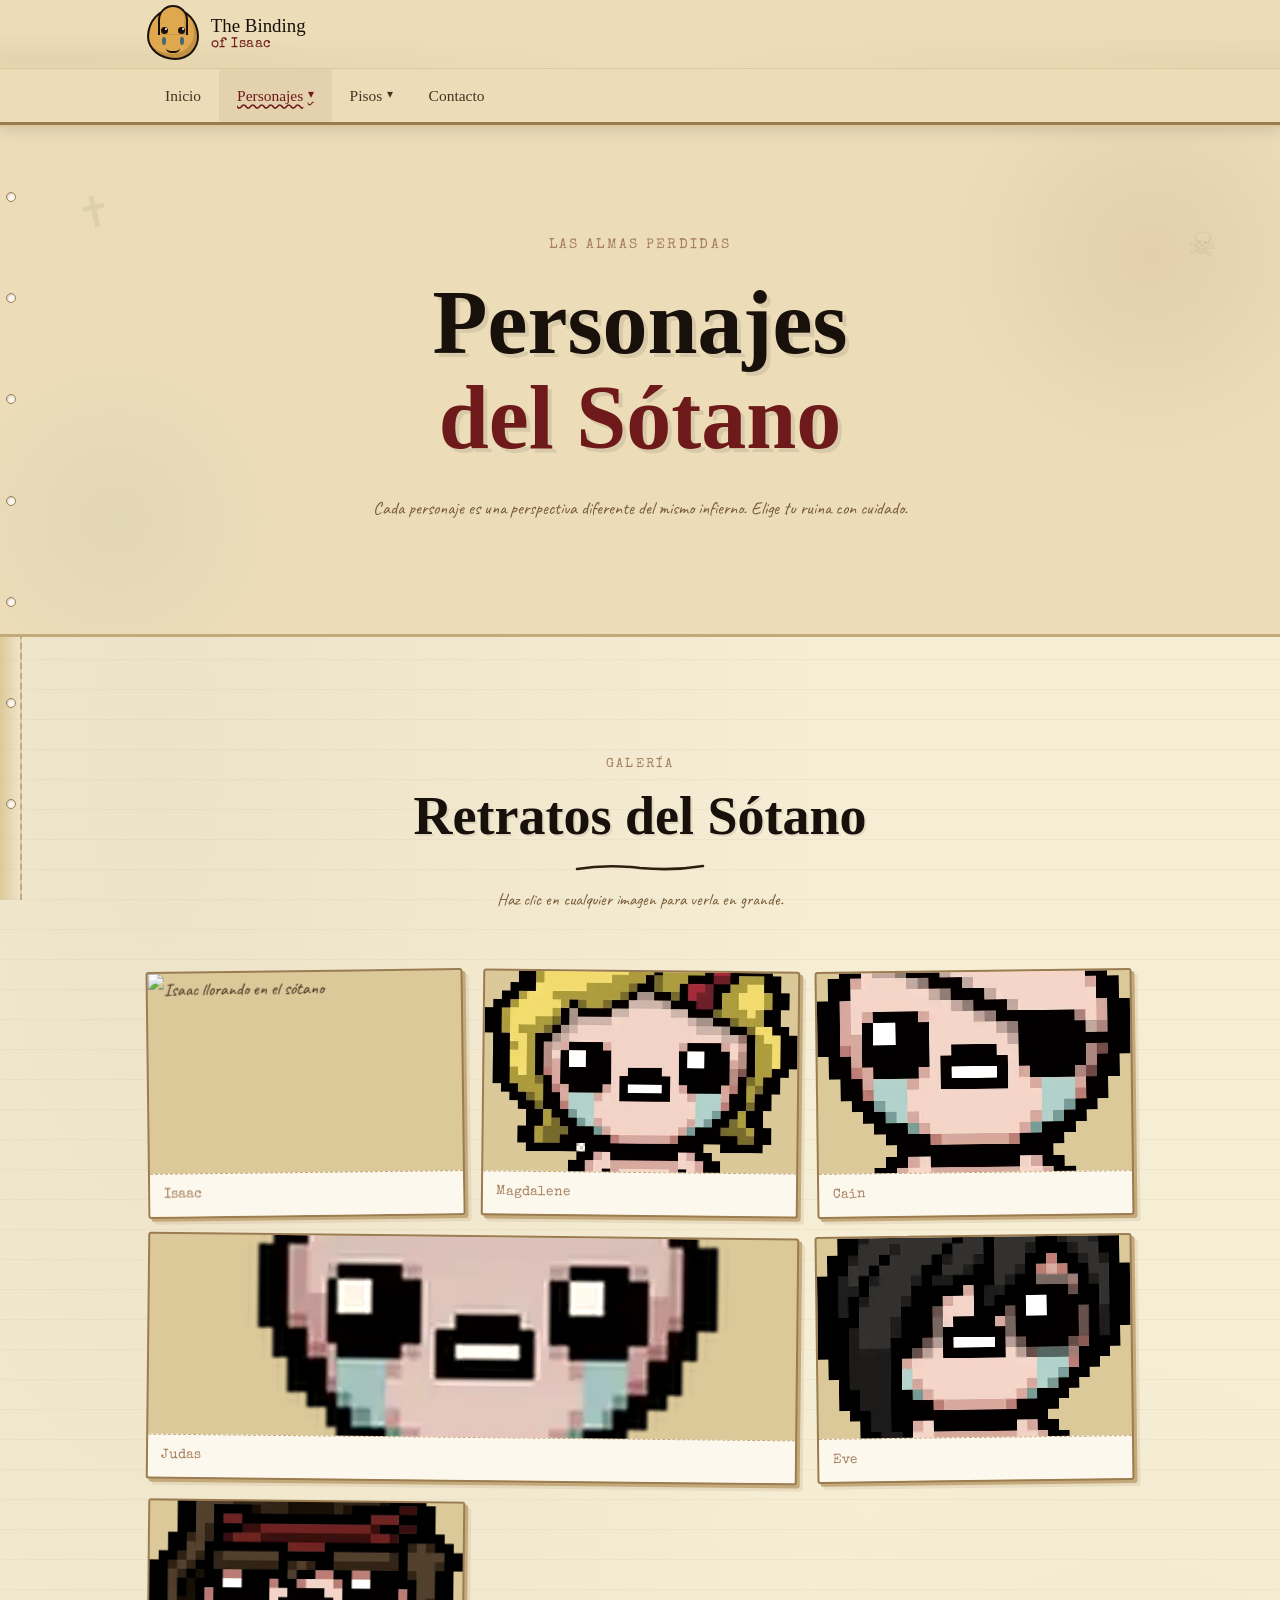
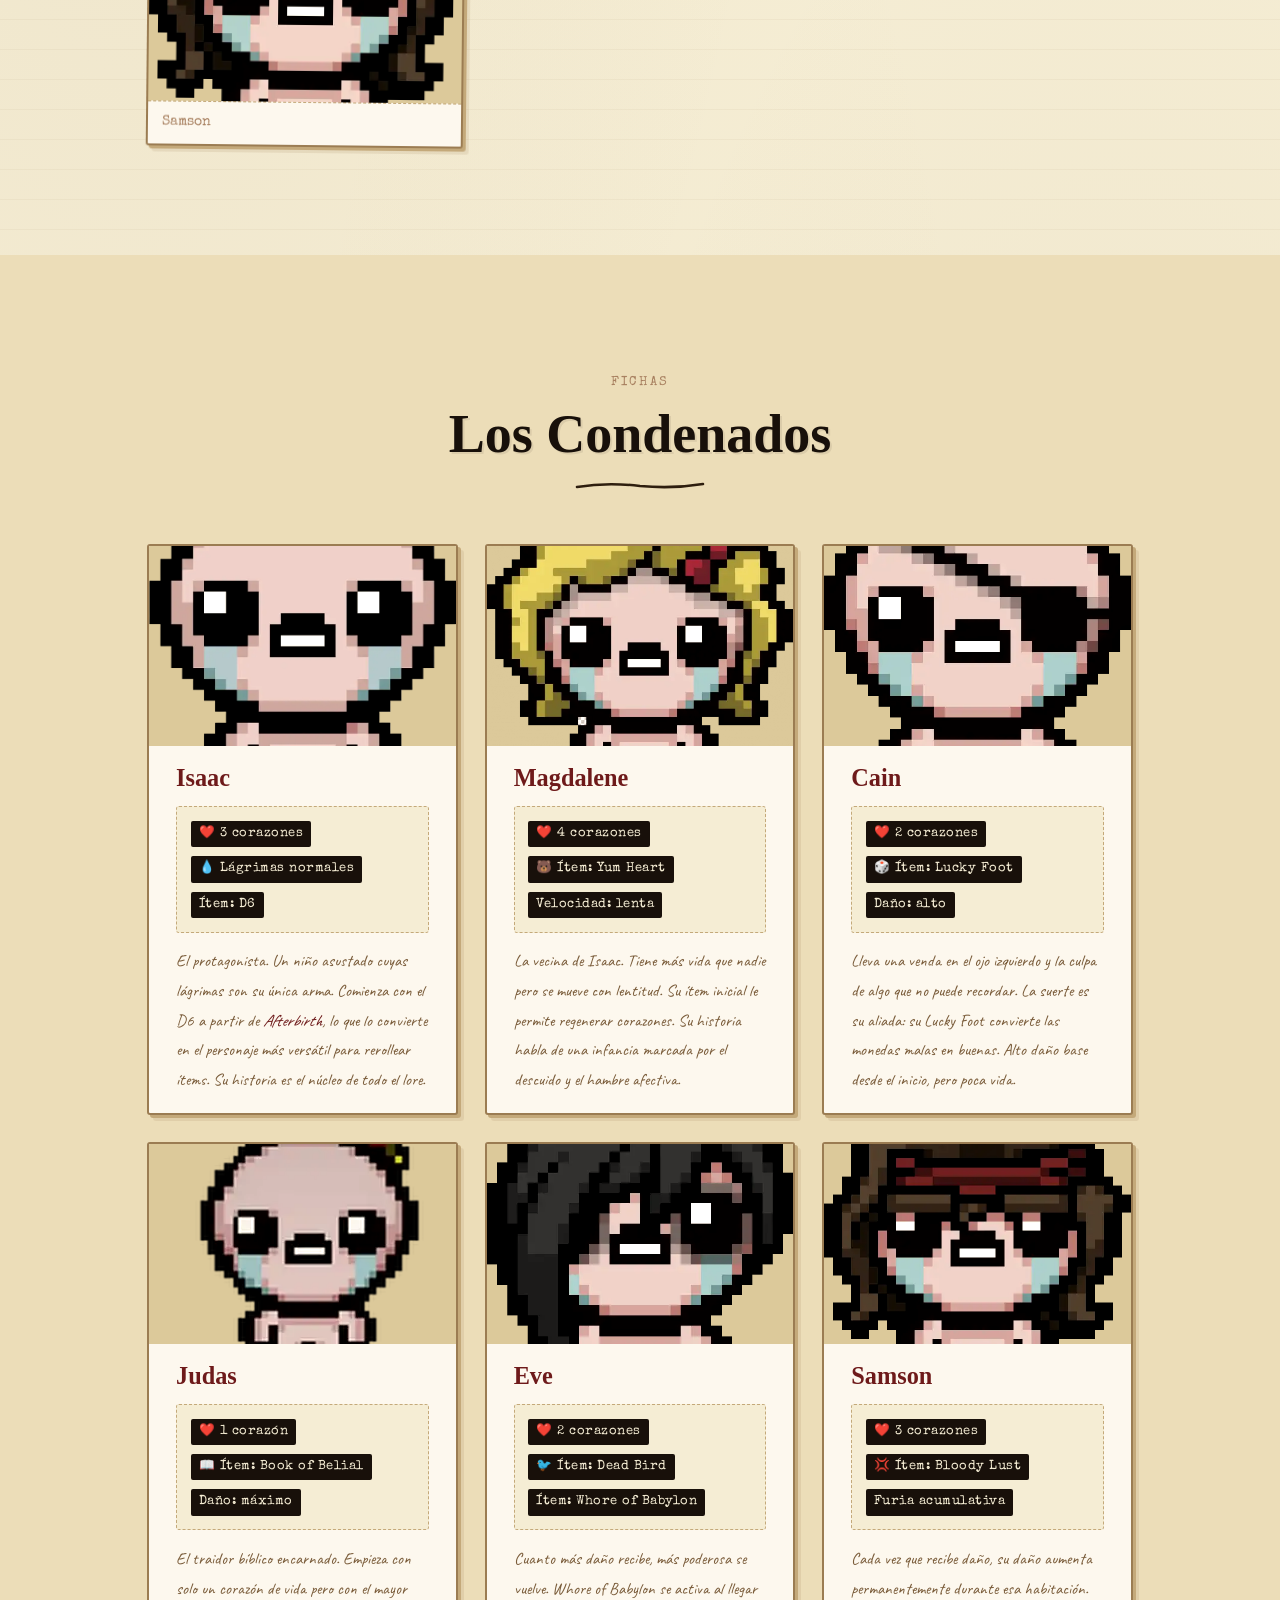
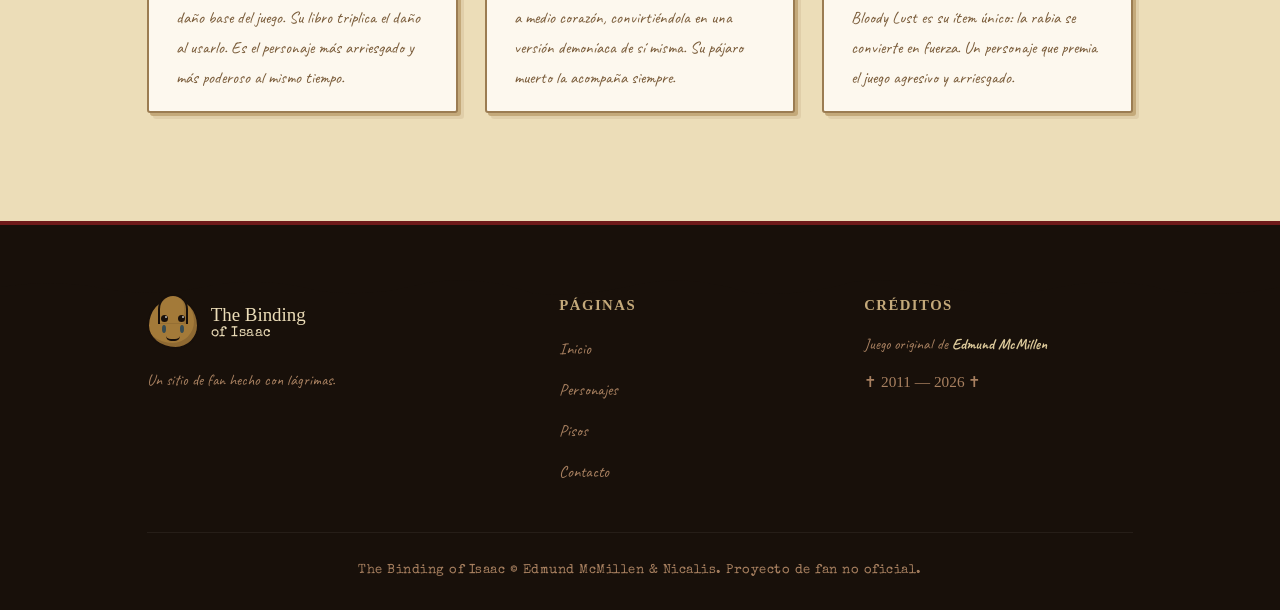
==== PJS.html @ 19b1cff0 "Refactor code structure for improved readability and maintainability" ====
<!DOCTYPE html>
<html lang="es">
<head>
  <meta charset="UTF-8" />
  <meta name="viewport" content="width=device-width, initial-scale=1.0" />
  <meta name="description" content="Personajes de The Binding of Isaac — Isaac, Magdalene, Cain, Judas, Eve y más." />
  <title>Personajes — The Binding of Isaac</title>
  <link rel="preconnect" href="https://fonts.googleapis.com" />
  <link rel="preconnect" href="https://fonts.gstatic.com" crossorigin />
  <link href="https://fonts.googleapis.com/css2?family=Permanent+Marker&family=Caveat:wght@400;600;700&family=Special+Elite&display=swap" rel="stylesheet" />
  <link rel="stylesheet" href="style.css" />
</head>
<body>

<!-- Lightbox overlays — deben ir antes del header para que :target funcione -->
<div id="lb-isaac" class="lb-overlay">
  <a href="#galeria" class="lb-close" aria-label="Cerrar">✕</a>
  <figure class="lb-figure">
    <img src="imgns/isaacc.webp" alt="Isaac — el protagonista" />
    <figcaption>Isaac — El niño lloroso. Su única arma son sus lágrimas.</figcaption>
  </figure>
</div>
<div id="lb-magdalene" class="lb-overlay">
  <a href="#galeria" class="lb-close" aria-label="Cerrar">✕</a>
  <figure class="lb-figure">
    <img src="imgns/magdalene.webp" alt="Magdalene — la vecina hambrienta" />
    <figcaption>Magdalene — Siempre hambrienta, siempre soñando.</figcaption>
  </figure>
</div>
<div id="lb-cain" class="lb-overlay">
  <a href="#galeria" class="lb-close" aria-label="Cerrar">✕</a>
  <figure class="lb-figure">
    <img src="imgns/cain.webp" alt="Cain — el traidor con suerte" />
    <figcaption>Cain — Lleva una venda en un ojo y un dado en la mano.</figcaption>
  </figure>
</div>
<div id="lb-judas" class="lb-overlay">
  <a href="#galeria" class="lb-close" aria-label="Cerrar">✕</a>
  <figure class="lb-figure">
    <img src="imgns/judas.webp" alt="Judas — el que abraza la oscuridad" />
    <figcaption>Judas — Débil al inicio, devastador al final.</figcaption>
  </figure>
</div>
<div id="lb-eve" class="lb-overlay">
  <a href="#galeria" class="lb-close" aria-label="Cerrar">✕</a>
  <figure class="lb-figure">
    <img src="imgns/eve.webp" alt="Eve — la chica del pájaro muerto" />
    <figcaption>Eve — Cuanto menos tiene, más peligrosa se vuelve.</figcaption>
  </figure>
</div>
<div id="lb-samson" class="lb-overlay">
  <a href="#galeria" class="lb-close" aria-label="Cerrar">✕</a>
  <figure class="lb-figure">
    <img src="imgns/samson.webp" alt="Samson — la furia en persona" />
    <figcaption>Samson — Cada golpe recibido lo vuelve más furioso.</figcaption>
  </figure>
</div>

<!-- ENCUADERNACIÓN -->
<div class="page-spine" aria-hidden="true"></div>
<div class="spine-holes" aria-hidden="true">
  <span></span><span></span><span></span>
  <span></span><span></span><span></span>
  <span></span><span></span>
</div>

<!-- HEADER (idéntico al de index.html — cámbialo en todas las páginas igual) -->
<header class="site-header" role="banner">
  <input type="checkbox" id="nav-check" class="nav-check" aria-hidden="true" />
  <div class="header-bar">
    <a href="index.html" class="site-logo" aria-label="The Binding of Isaac — Inicio">
      <div class="isaac-face" aria-hidden="true">
        <div class="if-head">
          <div class="if-eyes"><span class="if-eye left"></span><span class="if-eye right"></span></div>
          <div class="if-tears"><span class="if-tear"></span><span class="if-tear"></span></div>
          <span class="if-mouth"></span>
        </div>
      </div>
      <div class="logo-text">
        <span class="logo-main">The Binding</span>
        <span class="logo-sub">of Isaac</span>
      </div>
    </a>
    <label for="nav-check" class="hb-btn" aria-label="Abrir o cerrar menú">
      <span class="hb-bar"></span><span class="hb-bar"></span><span class="hb-bar"></span>
    </label>
  </div>
  <nav class="main-nav" aria-label="Navegación principal">
    <ul class="nav-list" role="list">
      <li class="nav-item"><a href="index.html" class="nav-link"><label for="nav-check">Inicio</label></a></li>
      <li class="nav-item has-drop">
        <a href="PJS.html" class="nav-link active" aria-current="page" aria-haspopup="true">
          Personajes <span class="drop-arrow" aria-hidden="true">▾</span>
        </a>
        <ul class="drop-menu" role="list">
          <li><a href="#isaac"     class="drop-link">Isaac</a></li>
          <li><a href="#magdalene" class="drop-link">Magdalene</a></li>
          <li><a href="#cain"      class="drop-link">Cain</a></li>
          <li><a href="#judas"     class="drop-link">Judas</a></li>
          <li><a href="#eve"       class="drop-link">Eve</a></li>
          <li><a href="#samson"    class="drop-link">Samson</a></li>
        </ul>
      </li>
      <li class="nav-item has-drop">
        <a href="pisos.html" class="nav-link" aria-haspopup="true">
          Pisos <span class="drop-arrow" aria-hidden="true">▾</span>
        </a>
        <ul class="drop-menu" role="list">
          <li><a href="pisos.html#basement" class="drop-link">The Basement</a></li>
          <li><a href="pisos.html#caves"    class="drop-link">The Caves</a></li>
          <li><a href="pisos.html#depths"   class="drop-link">The Depths</a></li>
          <li><a href="pisos.html#womb"     class="drop-link">The Womb</a></li>
          <li><a href="pisos.html#sheol"    class="drop-link">Sheol / Cathedral</a></li>
        </ul>
      </li>
      <li class="nav-item"><a href="contacto.html" class="nav-link"><label for="nav-check">Contacto</label></a></li>
    </ul>
  </nav>
</header>
<label for="nav-check" class="nav-overlay" aria-hidden="true"></label>


<main id="main-content">

  <!-- HERO de página -->
  <section class="hero" style="min-height:38vh;" aria-labelledby="pjs-hero-title">
    <div class="hero-doodles" aria-hidden="true">
      <span class="doodle d-cross" style="opacity:.06;">✝</span>
      <span class="doodle d-skull" style="opacity:.07;">☠</span>
    </div>
    <div class="hero-body">
      <p class="hero-eyebrow">Las Almas Perdidas</p>
      <h1 id="pjs-hero-title" class="hero-title" style="font-size:clamp(2.4rem,8vw,5rem);">
        Personajes<span>del Sótano</span>
      </h1>
      <p class="hero-desc" style="font-size:1rem;">
        Cada personaje es una perspectiva diferente del mismo infierno. Elige tu ruina con cuidado.
      </p>
    </div>
  </section>


  <!-- GALERÍA INTERACTIVA (:target lightbox) -->
  <section id="galeria" class="section" aria-labelledby="gal-title">
    <div class="container">

      <header class="sec-header">
        <span class="sec-tag">Galería</span>
        <h2 id="gal-title" class="sec-title">Retratos del Sótano</h2>
        <div class="sec-squiggle"></div>
        <p class="sec-desc">Haz clic en cualquier imagen para verla en grande.</p>
      </header>

      <div class="gallery-grid">
        <figure class="gal-item">
          <a href="#lb-isaac" aria-label="Ver retrato de Isaac"><img src="imgns/isaac" alt="Isaac llorando en el sótano" loading="lazy" /></a>
          <figcaption>Isaac</figcaption>
        </figure>
        <figure class="gal-item">
          <a href="#lb-magdalene" aria-label="Ver retrato de Magdalene"><img src="imgns/magdalene.webp" alt="Magdalene con su peluche" loading="lazy" /></a>
          <figcaption>Magdalene</figcaption>
        </figure>
        <figure class="gal-item">
          <a href="#lb-cain" aria-label="Ver retrato de Cain"><img src="imgns/cain.webp" alt="Cain en la oscuridad" loading="lazy" /></a>
          <figcaption>Cain</figcaption>
        </figure>
        <figure class="gal-item gal-item--wide">
          <a href="#lb-judas" aria-label="Ver retrato de Judas"><img src="imgns/judas.webp" alt="Judas con el grimorio oscuro" loading="lazy" /></a>
          <figcaption>Judas</figcaption>
        </figure>
        <figure class="gal-item">
          <a href="#lb-eve" aria-label="Ver retrato de Eve"><img src="imgns/eve.webp" alt="Eve con Whore of Babylon" loading="lazy" /></a>
          <figcaption>Eve</figcaption>
        </figure>
        <figure class="gal-item">
          <a href="#lb-samson" aria-label="Ver retrato de Samson"><img src="imgns/samson.webp" alt="Samson en modo furia" loading="lazy" /></a>
          <figcaption>Samson</figcaption>
        </figure>
      </div>

    </div>
  </section>


  <!-- FICHAS DE PERSONAJES -->
  <section class="section section-alt" aria-labelledby="chars-title">
    <div class="container">

      <header class="sec-header">
        <span class="sec-tag">Fichas</span>
        <h2 id="chars-title" class="sec-title">Los Condenados</h2>
        <div class="sec-squiggle"></div>
      </header>

      <div class="char-grid">

        <!-- Isaac -->
        <article id="isaac" class="char-card">
          <div class="char-img-wrap">
            <img src="imgns/isaac.webp" alt="Isaac" loading="lazy" />
          </div>
          <div class="char-body">
            <h3 class="char-name">Isaac</h3>
            <div class="char-stats" aria-label="Stats de Isaac">
              <span class="stat-pill">❤️ 3 corazones</span>
              <span class="stat-pill">💧 Lágrimas normales</span>
              <span class="stat-pill">Ítem: D6</span>
            </div>
            <p class="char-desc">
              El protagonista. Un niño asustado cuyas lágrimas son su única arma. Comienza con el D6 a partir de <em>Afterbirth</em>, lo que lo convierte en el personaje más versátil para rerollear ítems. Su historia es el núcleo de todo el lore.
            </p>
          </div>
        </article>

        <!-- Magdalene -->
        <article id="magdalene" class="char-card">
          <div class="char-img-wrap">
            <img src="imgns/magdalene.webp" alt="Magdalene" loading="lazy" />
          </div>
          <div class="char-body">
            <h3 class="char-name">Magdalene</h3>
            <div class="char-stats" aria-label="Stats de Magdalene">
              <span class="stat-pill">❤️ 4 corazones</span>
              <span class="stat-pill">🐻 Ítem: Yum Heart</span>
              <span class="stat-pill">Velocidad: lenta</span>
            </div>
            <p class="char-desc">
              La vecina de Isaac. Tiene más vida que nadie pero se mueve con lentitud. Su ítem inicial le permite regenerar corazones. Su historia habla de una infancia marcada por el descuido y el hambre afectiva.
            </p>
          </div>
        </article>

        <!-- Cain -->
        <article id="cain" class="char-card">
          <div class="char-img-wrap">
            <img src="imgns/cain.webp" alt="Cain" loading="lazy" />
          </div>
          <div class="char-body">
            <h3 class="char-name">Cain</h3>
            <div class="char-stats" aria-label="Stats de Cain">
              <span class="stat-pill">❤️ 2 corazones</span>
              <span class="stat-pill">🎲 Ítem: Lucky Foot</span>
              <span class="stat-pill">Daño: alto</span>
            </div>
            <p class="char-desc">
              Lleva una venda en el ojo izquierdo y la culpa de algo que no puede recordar. La suerte es su aliada: su Lucky Foot convierte las monedas malas en buenas. Alto daño base desde el inicio, pero poca vida.
            </p>
          </div>
        </article>

        <!-- Judas -->
        <article id="judas" class="char-card">
          <div class="char-img-wrap">
            <img src="imgns/judas.webp" alt="Judas" loading="lazy" />
          </div>
          <div class="char-body">
            <h3 class="char-name">Judas</h3>
            <div class="char-stats" aria-label="Stats de Judas">
              <span class="stat-pill">❤️ 1 corazón</span>
              <span class="stat-pill">📖 Ítem: Book of Belial</span>
              <span class="stat-pill">Daño: máximo</span>
            </div>
            <p class="char-desc">
              El traidor bíblico encarnado. Empieza con solo un corazón de vida pero con el mayor daño base del juego. Su libro triplica el daño al usarlo. Es el personaje más arriesgado y más poderoso al mismo tiempo.
            </p>
          </div>
        </article>

        <!-- Eve -->
        <article id="eve" class="char-card">
          <div class="char-img-wrap">
            <img src="imgns/eve.webp" alt="Eve" loading="lazy" />
          </div>
          <div class="char-body">
            <h3 class="char-name">Eve</h3>
            <div class="char-stats" aria-label="Stats de Eve">
              <span class="stat-pill">❤️ 2 corazones</span>
              <span class="stat-pill">🐦 Ítem: Dead Bird</span>
              <span class="stat-pill">Ítem: Whore of Babylon</span>
            </div>
            <p class="char-desc">
              Cuanto más daño recibe, más poderosa se vuelve. Whore of Babylon se activa al llegar a medio corazón, convirtiéndola en una versión demoníaca de sí misma. Su pájaro muerto la acompaña siempre.
            </p>
          </div>
        </article>

        <!-- Samson -->
        <article id="samson" class="char-card">
          <div class="char-img-wrap">
            <img src="imgns/samson.webp" alt="Samson" loading="lazy" />
          </div>
          <div class="char-body">
            <h3 class="char-name">Samson</h3>
            <div class="char-stats" aria-label="Stats de Samson">
              <span class="stat-pill">❤️ 3 corazones</span>
              <span class="stat-pill">💢 Ítem: Bloody Lust</span>
              <span class="stat-pill">Furia acumulativa</span>
            </div>
            <p class="char-desc">
              Cada vez que recibe daño, su daño aumenta permanentemente durante esa habitación. Bloody Lust es su ítem único: la rabia se convierte en fuerza. Un personaje que premia el juego agresivo y arriesgado.
            </p>
          </div>
        </article>

      </div><!-- /char-grid -->
    </div>
  </section>

</main>


<!-- FOOTER (idéntico al de index.html) -->
<footer class="site-footer" role="contentinfo">
  <div class="footer-rip" aria-hidden="true"></div>
  <div class="container">
    <div class="footer-grid">
      <div class="footer-brand">
        <a href="index.html" class="site-logo" aria-label="Inicio">
          <div class="isaac-face" aria-hidden="true" style="opacity:.7;">
            <div class="if-head">
              <div class="if-eyes"><span class="if-eye"></span><span class="if-eye"></span></div>
              <div class="if-tears"><span class="if-tear"></span><span class="if-tear"></span></div>
              <span class="if-mouth"></span>
            </div>
          </div>
          <div class="logo-text">
            <span class="logo-main" style="color:var(--p2);">The Binding</span>
            <span class="logo-sub">of Isaac</span>
          </div>
        </a>
        <p class="footer-tagline">Un sitio de fan hecho con lágrimas.</p>
      </div>
      <nav class="footer-nav" aria-label="Navegación del pie de página">
        <h3>Páginas</h3>
        <ul role="list">
          <li><a href="index.html">Inicio</a></li>
          <li><a href="PJS.html">Personajes</a></li>
          <li><a href="pisos.html">Pisos</a></li>
          <li><a href="contacto.html">Contacto</a></li>
        </ul>
      </nav>
      <div class="footer-info">
        <h3>Créditos</h3>
        <p>Juego original de <strong>Edmund McMillen</strong></p>
        <p class="footer-year">✝ 2011 — 2026 ✝</p>
      </div>
    </div>
    <p class="footer-legal">The Binding of Isaac © Edmund McMillen &amp; Nicalis. Proyecto de fan no oficial.</p>
  </div>
</footer>

</body>
</html>
---- style.css ----
/* ================================================================
   THE BINDING OF ISAAC — STYLESHEET GLOBAL
   Concepto: "Diario escolar deteriorado de un niño solo"
   Técnica: CSS puro, sin JavaScript
   ================================================================

   ÍNDICE
   ──────────────────────────────────────────────────────────────
    1.  Variables y Reset
    2.  Tipografía base
    3.  Utilidades globales
    4.  Textura y fondo de papel
    5.  Header y logo de Isaac (CSS)
    6.  Menú hamburguesa (CSS puro — checkbox)
    7.  Menú dropdown (CSS puro — :hover / :focus-within)
    8.  Hero / Portada
    9.  Secciones y encabezados de sección
   10.  Lore y bloques de texto
   11.  Tarjetas (data-card, postit, nota)
   12.  Galería + Lightbox (:target)
   13.  Pisos / Cards de nivel
   14.  Personajes (PJS)
   15.  Formulario de contacto
   16.  Estrellas de puntuación (CSS puro)
   17.  Mensaje de éxito (:target)
   18.  Footer
   19.  Animaciones globales
   20.  Responsive — breakpoints
   21.  Accesibilidad
   ================================================================ */


/* ----------------------------------------------------------------
   1. VARIABLES Y RESET
   ---------------------------------------------------------------- */
:root {
  /* ── Paleta ── */
  --p0: #fdf8ee;   /* crema muy claro */
  --p1: #f5edd4;   /* papel base */
  --p2: #ecddb8;   /* papel medio */
  --p3: #dcc99a;   /* papel oscuro */
  --p4: #c4a97a;   /* borde / sombra */
  --p5: #9b7c52;   /* borde fuerte */
  --p6: #6b5030;   /* tinta oscura borde */

  --ink0: #18100a;  /* tinta máxima */
  --ink1: #2e1e0e;  /* tinta base */
  --ink2: #4a3220;  /* tinta media */
  --ink3: #7a5c3a;  /* tinta clara */
  --ink4: #a88060;  /* tinta desvanecida */

  --blood:  #6e1a1a;
  --bloodL: #992828;
  --gold:   #a07010;
  --goldL:  #c89020;
  --tear:   #2a5c78;
  --tearL:  #4a80a0;
  --postit: #f5e46a;

  /* ── Tipografía ── */
  --f-display: 'Permanent Marker', cursive;
  --f-body:    'Caveat', cursive;
  --f-mono:    'Special Elite', cursive;

  /* ── Espaciado ── */
  --s1: .25rem;  --s2: .5rem;   --s3: .75rem;  --s4: 1rem;
  --s5: 1.5rem;  --s6: 2rem;    --s7: 3rem;    --s8: 4rem;  --s9: 6rem;

  /* ── Layout ── */
  --max: 1040px;
  --hh:  68px;   /* altura del header */

  /* ── Misc ── */
  --rad: 3px;
  --tr:  .28s ease;
  --tr-slow: .45s ease;
  --shadow: 3px 3px 0 var(--p4), 6px 6px 0 rgba(155,124,82,.14);
  --shadow-lift: 4px 8px 0 var(--p4), 8px 12px 0 rgba(155,124,82,.10);
}

*, *::before, *::after { box-sizing: border-box; margin: 0; padding: 0; }

html {
  font-size: 18px;
  scroll-behavior: smooth;
  scroll-padding-top: calc(var(--hh) + 8px);
}

body {
  font-family: var(--f-body);
  background-color: var(--p1);
  color: var(--ink2);
  line-height: 1.78;
  overflow-x: hidden;
  min-height: 100vh;
}

ul, ol { list-style: none; }
img    { display: block; max-width: 100%; height: auto; }
a      { color: inherit; text-decoration: none; }
button, input, textarea, select { font: inherit; }


/* ----------------------------------------------------------------
   2. TIPOGRAFÍA BASE
   ---------------------------------------------------------------- */
h1, h2, h3, h4 {
  font-family: var(--f-display);
  color: var(--ink0);
  line-height: 1.18;
}

p { margin-bottom: var(--s4); }
p:last-child { margin-bottom: 0; }

strong { color: var(--ink1); font-weight: 700; }
em     { color: var(--blood); font-style: italic; }


/* ----------------------------------------------------------------
   3. UTILIDADES GLOBALES
   ---------------------------------------------------------------- */
.container {
  max-width: var(--max);
  margin-inline: auto;
  padding-inline: var(--s5);
}

/* Accesibilidad: solo visible para lectores de pantalla */
.sr-only {
  position: absolute; width: 1px; height: 1px;
  padding: 0; margin: -1px; overflow: hidden;
  clip: rect(0,0,0,0); white-space: nowrap; border: 0;
}

/* ── Botones ── */
.btn {
  display: inline-flex; align-items: center; justify-content: center;
  gap: var(--s2);
  padding: .55em 1.35em;
  font-family: var(--f-display);
  font-size: .92rem;
  border-radius: var(--rad);
  cursor: pointer;
  border: 2.5px solid transparent;
  transition: transform var(--tr), box-shadow var(--tr), background var(--tr), border-color var(--tr);
  white-space: nowrap;
}

.btn-primary {
  background: var(--ink0);
  color: var(--p0);
  border-color: var(--ink0);
  box-shadow: 3px 3px 0 var(--blood);
}
.btn-primary:hover  { background: var(--blood); border-color: var(--blood); transform: translate(-1px,-1px); box-shadow: 4px 4px 0 var(--ink0); }
.btn-primary:active { transform: translate(1px,1px); box-shadow: 1px 1px 0 var(--ink0); }

.btn-secondary {
  background: transparent;
  color: var(--ink2);
  border-color: var(--p4);
  box-shadow: 3px 3px 0 var(--p3);
}
.btn-secondary:hover  { background: var(--p2); border-color: var(--p6); transform: translate(-1px,-1px); box-shadow: 4px 4px 0 var(--p4); }
.btn-secondary:active { transform: translate(1px,1px); box-shadow: 1px 1px 0 var(--p4); }

/* ── Enlace inline ── */
.link-ink {
  color: var(--blood);
  font-weight: 700;
  text-decoration: underline;
  text-decoration-style: wavy;
  text-underline-offset: 3px;
  transition: color var(--tr);
}
.link-ink:hover { color: var(--bloodL); }

/* ── Encabezado de sección ── */
.sec-header {
  text-align: center;
  margin-bottom: var(--s7);
}
.sec-tag {
  display: inline-block;
  font-family: var(--f-mono);
  font-size: .72rem;
  letter-spacing: .18em;
  text-transform: uppercase;
  color: var(--ink4);
  margin-bottom: var(--s2);
}
.sec-title {
  font-size: clamp(1.9rem, 5vw, 3rem);
  text-shadow: 2px 2px 0 rgba(24,16,10,.08);
  margin-bottom: var(--s3);
}

/* Subrayado "dibujado a mano" (SVG inline) */
.sec-squiggle {
  width: 130px; height: 10px;
  margin-inline: auto;
  background: url("data:image/svg+xml,%3Csvg xmlns='http://www.w3.org/2000/svg' viewBox='0 0 130 10'%3E%3Cpath d='M2 7Q32 2 65 6Q98 9 128 4' stroke='%232e1e0e' stroke-width='2.5' fill='none' stroke-linecap='round'/%3E%3C/svg%3E") no-repeat center/contain;
}
.sec-desc {
  font-size: .95rem;
  color: var(--ink3);
  max-width: 520px;
  margin-inline: auto;
  margin-top: var(--s3);
}


/* ----------------------------------------------------------------
   4. TEXTURA Y FONDO DE PAPEL
   ---------------------------------------------------------------- */
body {
  background-image:
    /* renglones del cuaderno */
    repeating-linear-gradient(
      180deg,
      transparent 0, transparent 29px,
      rgba(155,124,82,.065) 29px, rgba(155,124,82,.065) 30px
    ),
    /* manchas de envejecimiento */
    radial-gradient(ellipse at 12% 20%, rgba(155,124,82,.09) 0%, transparent 42%),
    radial-gradient(ellipse at 88% 75%, rgba(140,108,60,.07) 0%, transparent 38%),
    radial-gradient(ellipse at 50% 95%, rgba(180,148,88,.05) 0%, transparent 50%);
}

/* Mancha de encuadernación — franja izquierda en páginas internas */
.page-spine {
  position: fixed;
  left: 0; top: 0; bottom: 0;
  width: 22px;
  background: linear-gradient(90deg, var(--p3) 0%, transparent 100%);
  border-right: 2px dashed var(--p4);
  pointer-events: none;
  z-index: 0;
}
.spine-holes {
  position: fixed;
  left: 6px; top: 0; bottom: 0;
  display: flex;
  flex-direction: column;
  justify-content: space-evenly;
  pointer-events: none;
  z-index: 1;
}
.spine-holes span {
  display: block;
  width: 10px; height: 10px;
  border-radius: 50%;
  background: var(--p0);
  border: 1.5px solid var(--p5);
  box-shadow: inset 1px 1px 2px rgba(0,0,0,.18);
}


/* ----------------------------------------------------------------
   5. HEADER Y LOGO DE ISAAC (CSS)
   ---------------------------------------------------------------- */

/* Checkbox que controla el menú hamburguesa */
.nav-check { position: absolute; opacity: 0; pointer-events: none; width: 0; height: 0; }

.site-header {
  position: sticky; top: 0; z-index: 800;
  background: var(--p2);
  border-bottom: 3px solid var(--p5);
  box-shadow: 0 2px 0 var(--p3), 0 4px 14px rgba(24,16,10,.14);
  background-image:
    radial-gradient(ellipse at 4% 50%, rgba(155,124,82,.1) 0%, transparent 32%),
    radial-gradient(ellipse at 96% 50%, rgba(155,124,82,.08) 0%, transparent 32%);
}

.header-bar {
  max-width: var(--max);
  margin-inline: auto;
  padding: .6rem var(--s5);
  display: flex;
  align-items: center;
  justify-content: space-between;
  gap: var(--s4);
  height: var(--hh);
}

/* ── Logo ── */
.site-logo {
  display: flex; align-items: center; gap: .65rem;
  flex-shrink: 0; text-decoration: none;
}

/* Cabeza de Isaac en CSS puro */
.isaac-face {
  width: 52px; height: 52px; position: relative; flex-shrink: 0;
}
.if-head {
  width: 100%; height: 100%;
  background: #dfa84e;
  border-radius: 50% 50% 45% 55% / 55% 55% 45% 45%;
  border: 2.5px solid var(--ink0);
  position: relative;
  display: flex; flex-direction: column;
  align-items: center; justify-content: center;
  gap: 3px;
  box-shadow: inset -3px -4px 0 rgba(0,0,0,.14);
}
/* Calvicie */
.if-head::before {
  content: '';
  position: absolute; top: -5px; left: 9px; right: 9px; height: 30px;
  background: #dfa84e;
  border-radius: 55% 55% 0 0;
  border-top: 2.5px solid var(--ink0);
  border-left: 2.5px solid var(--ink0);
  border-right: 2.5px solid var(--ink0);
  box-shadow: inset -2px -1px 0 rgba(0,0,0,.09);
}
.if-eyes { display: flex; gap: 10px; margin-top: 11px; position: relative; z-index: 1; }
.if-eye {
  width: 7px; height: 7px;
  background: var(--ink0);
  border-radius: 50%;
  position: relative;
}
.if-eye::after {
  content: ''; position: absolute; top: 1px; right: 1px;
  width: 2px; height: 2px; background: #fff; border-radius: 50%;
}
.if-tears { display: flex; gap: 14px; position: relative; z-index: 1; }
.if-tear {
  width: 4px; height: 8px;
  background: var(--tear);
  border-radius: 50% 50% 55% 55%;
  opacity: .85;
}
.if-mouth {
  width: 14px; height: 5px;
  border-bottom: 2px solid var(--ink0);
  border-radius: 0 0 8px 8px;
  position: relative; z-index: 1;
}

.logo-text { display: flex; flex-direction: column; line-height: 1.15; }
.logo-main { font-family: var(--f-display); font-size: 1.05rem; color: var(--ink0); }
.logo-sub  { font-family: var(--f-mono);    font-size: .75rem;  color: var(--blood); letter-spacing: .04em; }


/* ----------------------------------------------------------------
   6. MENÚ HAMBURGUESA (CSS PURO)
   ---------------------------------------------------------------- */

/* Botón — solo visible en móvil */
.hb-btn {
  display: none;
  flex-direction: column; justify-content: center; gap: 5px;
  width: 44px; height: 44px; padding: 8px;
  cursor: pointer;
  border: 2px solid var(--p4); border-radius: var(--rad);
  background: var(--p1);
  flex-shrink: 0;
  transition: background var(--tr);
}
.hb-btn:hover { background: var(--p3); }

.hb-bar {
  display: block; width: 100%; height: 2.5px;
  background: var(--ink0); border-radius: 2px;
  transition: transform var(--tr), opacity var(--tr);
}

/* Animación → X */
.nav-check:checked ~ .header-bar .hb-btn .hb-bar:nth-child(1) { transform: translateY(7.5px) rotate(45deg); }
.nav-check:checked ~ .header-bar .hb-btn .hb-bar:nth-child(2) { opacity: 0; transform: scaleX(0); }
.nav-check:checked ~ .header-bar .hb-btn .hb-bar:nth-child(3) { transform: translateY(-7.5px) rotate(-45deg); }

/* ── Menú principal ── */
.main-nav {
  background: var(--p2);
  border-top: 1px solid var(--p3);
}
.nav-list {
  max-width: var(--max);
  margin-inline: auto;
  padding-inline: var(--s5);
  display: flex; align-items: center; gap: 0;
}
.nav-item { position: relative; }

.nav-link {
  display: flex; align-items: center; gap: .28em;
  padding: .7rem var(--s4);
  font-family: var(--f-display); font-size: .86rem;
  color: var(--ink2);
  white-space: nowrap;
  border-radius: var(--rad);
  transition: color var(--tr), background var(--tr);
}
.nav-link label { cursor: pointer; }
.nav-link:hover, .nav-link.active { color: var(--blood); background: rgba(110,26,26,.06); }
.nav-link.active {
  text-decoration: underline;
  text-decoration-style: wavy;
  text-underline-offset: 3px;
}

.drop-arrow { font-size: .65rem; transition: transform var(--tr); }

/* Overlay de cierre en móvil */
.nav-overlay {
  display: none;
  position: fixed; inset: 0;
  background: rgba(24,16,10,.44);
  z-index: 790; cursor: pointer;
}
.nav-check:checked ~ .nav-overlay { display: block; }


/* ----------------------------------------------------------------
   7. MENÚ DROPDOWN (CSS PURO — :hover + :focus-within)
   ---------------------------------------------------------------- */
.has-drop { position: relative; }

.drop-menu {
  position: absolute; top: calc(100% + 3px); left: 50%;
  transform: translateX(-50%) translateY(-6px);
  min-width: 190px;
  background: var(--p0);
  border: 2px solid var(--p5);
  border-radius: var(--rad);
  padding: var(--s2) 0;
  box-shadow: var(--shadow);
  opacity: 0; visibility: hidden; pointer-events: none;
  transition: opacity var(--tr), transform var(--tr), visibility var(--tr);
  z-index: 850;
}

/* Oreja triangular */
.drop-menu::before {
  content: ''; position: absolute;
  top: -8px; left: 50%; transform: translateX(-50%);
  border: 8px solid transparent;
  border-top: 0; border-bottom-color: var(--p5);
}
.drop-menu::after {
  content: ''; position: absolute;
  top: -5px; left: 50%; transform: translateX(-50%);
  border: 6px solid transparent;
  border-top: 0; border-bottom-color: var(--p0);
}

.has-drop:hover .drop-menu,
.has-drop:focus-within .drop-menu {
  opacity: 1; visibility: visible; pointer-events: all;
  transform: translateX(-50%) translateY(0);
}
.has-drop:hover .drop-arrow,
.has-drop:focus-within .drop-arrow { transform: rotate(180deg); }

.drop-link {
  display: block;
  padding: .48rem 1.2rem;
  font-family: var(--f-body); font-size: .93rem;
  color: var(--ink2);
  transition: background var(--tr), color var(--tr), padding-left var(--tr);
}
.drop-link:hover { background: rgba(110,26,26,.06); color: var(--blood); padding-left: 1.55rem; }

.drop-menu li + li { border-top: 1px solid var(--p3); }


/* ----------------------------------------------------------------
   8. HERO / PORTADA
   ---------------------------------------------------------------- */
.hero {
  position: relative;
  overflow: hidden;
  min-height: 62vh;
  display: flex; align-items: center; justify-content: center;
  padding: var(--s9) var(--s5);
  background-color: var(--p2);
  border-bottom: 3px solid var(--p4);
}

/* Manchas dramáticas de papel */
.hero::before {
  content: ''; position: absolute; top: -80px; right: -80px;
  width: 420px; height: 420px; border-radius: 50%;
  background: radial-gradient(circle, rgba(110,26,26,.07) 0%, transparent 70%);
  pointer-events: none;
}
.hero::after {
  content: ''; position: absolute; bottom: -60px; left: -60px;
  width: 350px; height: 350px; border-radius: 50%;
  background: radial-gradient(circle, rgba(42,92,120,.05) 0%, transparent 65%);
  pointer-events: none;
}

/* Costuras del diario */
.hero-spine {
  position: absolute; left: 32px; top: 0; bottom: 0;
  display: flex; flex-direction: column;
  justify-content: space-evenly; align-items: center;
  pointer-events: none;
}
.hero-spine span {
  display: block; width: 13px; height: 13px; border-radius: 50%;
  background: var(--p0); border: 2px solid var(--p5);
  box-shadow: inset 1px 1px 3px rgba(0,0,0,.2);
}

.hero-body {
  text-align: center; position: relative; z-index: 1;
  max-width: 740px;
  animation: fadeUp .7s ease both;
}
.hero-eyebrow {
  font-family: var(--f-mono); font-size: .8rem;
  letter-spacing: .16em; text-transform: uppercase;
  color: var(--ink4); margin-bottom: var(--s4);
}
.hero-title {
  font-size: clamp(3.2rem, 11vw, 7.5rem);
  line-height: 1.05; color: var(--ink0);
  text-shadow: 4px 4px 0 rgba(24,16,10,.09);
  margin-bottom: var(--s5);
}
.hero-title span { color: var(--blood); display: block; }
.hero-desc {
  font-size: 1.1rem; color: var(--ink3);
  max-width: 560px; margin-inline: auto;
  margin-bottom: var(--s6); line-height: 1.85;
}
.hero-ctas { display: flex; gap: var(--s4); justify-content: center; flex-wrap: wrap; }

/* Garabatos de fondo */
.hero-doodles {
  position: absolute; inset: 0;
  pointer-events: none; overflow: hidden;
}
.doodle {
  position: absolute; font-size: 1.8rem;
  opacity: .09; color: var(--ink0);
}
.d-cross { top:10%; left:6%;   transform:rotate(-12deg); font-size:2.4rem; }
.d-skull { top:18%; right:5%;  transform:rotate(9deg); }
.d-heart { bottom:16%; left:10%; transform:rotate(4deg); color:var(--blood); font-size:2.6rem; opacity:.08; }
.d-star  { bottom:12%; right:9%; transform:rotate(-7deg); font-size:1.5rem; }
.d-eye   { top:55%; left:3%;   transform:rotate(14deg); }


/* ----------------------------------------------------------------
   9. SECCIONES GENÉRICAS
   ---------------------------------------------------------------- */
.section { padding: var(--s9) 0; }
.section-alt { background-color: var(--p2); }


/* ----------------------------------------------------------------
   10. LORE Y BLOQUES DE TEXTO
   ---------------------------------------------------------------- */
.lore-grid {
  display: grid;
  grid-template-columns: 1fr 290px;
  gap: var(--s7); align-items: start;
}
.lore-text p { font-size: 1.08rem; color: var(--ink2); margin-bottom: var(--s4); }

/* Cita bíblica */
.bible-quote {
  position: relative;
  max-width: 620px; margin-inline: auto;
  padding: var(--s5) var(--s6);
  border-left: 4px solid var(--blood);
  background: rgba(110,26,26,.04);
  border-radius: 0 var(--rad) var(--rad) 0;
}
.bq-mark {
  font-family: var(--f-display); font-size: 5rem;
  color: var(--blood); opacity: .18; line-height: 0;
  position: absolute; top: 1.8rem; left: .4rem;
}
.bq-mark.close { top:auto; bottom:.6rem; right:.4rem; left:auto; }
.bible-quote p  { font-family: var(--f-mono); font-size:.98rem; font-style:italic; color:var(--ink2); }
.bible-quote cite { font-family:var(--f-mono); font-size:.78rem; color:var(--ink4); display:block; text-align:right; margin-top:var(--s3); }

/* Bloque de desarrollo / historia */
.dev-timeline {
  display: flex; flex-direction: column; gap: var(--s5);
  margin-top: var(--s6);
}
.dev-entry {
  display: grid; grid-template-columns: 100px 1fr;
  gap: var(--s4); align-items: start;
  padding-bottom: var(--s5);
  border-bottom: 1.5px dashed var(--p3);
}
.dev-entry:last-child { border-bottom: none; }
.dev-year {
  font-family: var(--f-display); font-size: 1.05rem;
  color: var(--blood); text-align: right;
  padding-top: 3px;
}
.dev-entry h4 { font-size: 1rem; color: var(--ink1); margin-bottom: var(--s2); }
.dev-entry p  { font-size: .95rem; color: var(--ink3); margin-bottom: 0; }


/* ----------------------------------------------------------------
   11. TARJETAS (data-card, postit, nota)
   ---------------------------------------------------------------- */
.aside-stack { display: flex; flex-direction: column; gap: var(--s5); }

/* Data card */
.data-card {
  background: var(--p0);
  border: 2px solid var(--p5);
  border-radius: var(--rad);
  padding: var(--s5);
  box-shadow: var(--shadow);
  position: relative; overflow: hidden;
}
/* esquina doblada */
.data-card::after {
  content: ''; position: absolute; bottom: 0; right: 0;
  width: 22px; height: 22px;
  background: linear-gradient(225deg, var(--p3) 50%, var(--p0) 50%);
  border-top: 1px solid var(--p4); border-left: 1px solid var(--p4);
}
.dc-title {
  font-family: var(--f-display); font-size: .96rem; color: var(--blood);
  margin-bottom: var(--s4); padding-bottom: var(--s3);
  border-bottom: 1.5px dashed var(--p4);
}
.dc-list {
  display: grid; grid-template-columns: auto 1fr;
  gap: var(--s2) var(--s3); font-size: .88rem;
}
.dc-list dt { font-family: var(--f-mono); font-size:.74rem; letter-spacing:.06em; text-transform:uppercase; color:var(--ink4); padding-top:2px; }
.dc-list dd { color: var(--ink2); font-weight: 600; }

/* Post-it */
.postit {
  background: var(--postit);
  border: 1px solid #d4c560;
  border-radius: var(--rad);
  padding: var(--s4) var(--s5) var(--s5);
  position: relative;
  box-shadow: 3px 3px 9px rgba(0,0,0,.13);
  transform: rotate(-2.2deg);
}
.postit::before {
  content: ''; position: absolute;
  top: -10px; left: 50%; transform: translateX(-50%);
  width: 42px; height: 12px;
  background: rgba(210,190,50,.48); border-radius: 2px;
}
.postit p    { font-family: var(--f-display); font-size: .93rem; color: #342e00; line-height: 1.5; margin-bottom: var(--s3); }
.postit-by   { font-family: var(--f-mono); font-size:.74rem; color:#6a5800; display:block; text-align:right; }

/* Nota suelta */
.note-card {
  background: var(--p0); border: 2px solid var(--ink2);
  border-radius: var(--rad); padding: var(--s4) var(--s5);
  box-shadow: var(--shadow);
  position: relative;
}
.note-card::before { content: '📎'; position:absolute; top:-11px; right:10px; font-size:1.2rem; transform:rotate(18deg); }
.note-card p    { font-family: var(--f-display); font-size: .95rem; color: var(--blood); line-height:1.5; margin-bottom:var(--s3); }
.note-card cite { font-family: var(--f-mono); font-size:.76rem; color:var(--ink4); display:block; text-align:right; }


/* ----------------------------------------------------------------
   12. GALERÍA + LIGHTBOX (:target)
   ---------------------------------------------------------------- */

/* ── Lightbox overlays (al principio del body en el HTML) ── */
.lb-overlay {
  position: fixed; inset: 0; z-index: 9900;
  background: rgba(18,10,4,.93);
  display: flex; align-items: center; justify-content: center;
  padding: var(--s5);
  opacity: 0; visibility: hidden; pointer-events: none;
  transition: opacity var(--tr-slow), visibility var(--tr-slow);
}
.lb-overlay:target {
  opacity: 1; visibility: visible; pointer-events: all;
}
.lb-close {
  position: absolute; top: var(--s5); right: var(--s5);
  font-family: var(--f-display); font-size: 1.4rem;
  color: var(--p3); width: 44px; height: 44px;
  display: flex; align-items: center; justify-content: center;
  border: 2px solid var(--p4); border-radius: 50%;
  text-decoration: none;
  transition: background var(--tr), border-color var(--tr), color var(--tr);
}
.lb-close:hover { background: var(--blood); border-color: var(--blood); color: #fff; }

.lb-figure { max-width: 860px; width: 100%; text-align: center; }
.lb-figure img {
  width: 100%; max-height: 74vh; object-fit: contain;
  border: 3px solid var(--p4); border-radius: var(--rad);
  box-shadow: 0 0 60px rgba(0,0,0,.6);
  filter: sepia(10%) contrast(1.05);
}
.lb-figure figcaption {
  font-family: var(--f-mono); font-size: .82rem;
  color: var(--p3); margin-top: var(--s3); letter-spacing: .07em;
}

/* ── Grid de miniaturas ── */
.gallery-grid {
  display: grid;
  grid-template-columns: repeat(3, 1fr);
  gap: var(--s4);
}
.gal-item {
  position: relative; overflow: hidden;
  border: 2.5px solid var(--p5); border-radius: var(--rad);
  background: var(--p3);
  box-shadow: var(--shadow);
  transition: transform var(--tr-slow), box-shadow var(--tr-slow);
}
.gal-item:nth-child(odd)  { transform: rotate(-.7deg); }
.gal-item:nth-child(even) { transform: rotate(.6deg); }
.gal-item:hover { transform: rotate(0) scale(1.04); box-shadow: var(--shadow-lift); z-index: 2; }

.gal-item a { display: block; }
.gal-item img {
  width: 100%; height: 200px; object-fit: cover;
  filter: sepia(20%) contrast(1.05);
  transition: filter var(--tr-slow);
}
.gal-item:hover img { filter: sepia(0%) contrast(1.1); }

.gal-item figcaption {
  padding: var(--s2) var(--s3);
  font-family: var(--f-mono); font-size: .75rem;
  color: var(--ink4); border-top: 1px dashed var(--p4);
  background: var(--p0);
}

/* Item ancho (2 columnas) */
.gal-item--wide { grid-column: span 2; }
.gal-item--wide img { height: 200px; }

/* ── Tarjetas de personaje ── */
.char-grid {
  display: grid;
  grid-template-columns: repeat(auto-fill, minmax(290px, 1fr));
  gap: var(--s5);
}
.char-card {
  background: var(--p0);
  border: 2.5px solid var(--p5); border-radius: var(--rad);
  overflow: hidden; box-shadow: var(--shadow);
  transition: transform var(--tr-slow), box-shadow var(--tr-slow);
  position: relative;
}
.char-card::before {
  content: ''; position: absolute; left: 0; top: 0; bottom: 0; width: 5px;
  background: var(--blood);
  transform: scaleY(0); transform-origin: bottom;
  transition: transform var(--tr-slow);
}
.char-card:hover { transform: translateY(-4px); box-shadow: var(--shadow-lift); }
.char-card:hover::before { transform: scaleY(1); }

.char-img-wrap { overflow: hidden; height: 200px; background: var(--p3); }
.char-img-wrap img { width: 100%; height: 100%; object-fit: cover; filter: sepia(15%) contrast(1.05); transition: filter var(--tr-slow), transform var(--tr-slow); }
.char-card:hover .char-img-wrap img { filter: sepia(0%); transform: scale(1.04); }

.char-body { padding: var(--s4) var(--s5); }
.char-name { font-size: 1.35rem; color: var(--blood); margin-bottom: var(--s2); }

.char-stats {
  display: flex; flex-wrap: wrap; gap: var(--s2);
  margin: var(--s3) 0; padding: var(--s3);
  background: var(--p1); border-radius: var(--rad);
  border: 1px dashed var(--p4);
}
.stat-pill {
  font-family: var(--f-mono); font-size: .7rem;
  background: var(--ink0); color: var(--p1);
  padding: 2px 8px; border-radius: 2px;
  letter-spacing: .04em;
}
.char-desc { font-size: .93rem; color: var(--ink3); }


/* ----------------------------------------------------------------
   13. PISOS / CARDS DE NIVEL
   ---------------------------------------------------------------- */
.floors-grid {
  display: grid;
  grid-template-columns: repeat(auto-fill, minmax(270px, 1fr));
  gap: var(--s5);
}
.floor-card {
  background: var(--p0);
  border: 2.5px solid var(--p5); border-radius: var(--rad);
  padding: var(--s5);
  box-shadow: var(--shadow);
  position: relative; overflow: hidden;
  transition: transform var(--tr-slow), box-shadow var(--tr-slow);
}
/* Esquina doblada */
.floor-card::after {
  content: ''; position: absolute; bottom: 0; right: 0;
  width: 22px; height: 22px;
  background: linear-gradient(225deg, var(--p3) 50%, var(--p0) 50%);
  border-top: 1px solid var(--p4); border-left: 1px solid var(--p4);
}
.floor-card:hover { transform: translateY(-4px) rotate(-.4deg); box-shadow: var(--shadow-lift); }

.floor-icon { font-size: 2.4rem; margin-bottom: var(--s3); display: block; }
.floor-name { font-size: 1.2rem; color: var(--blood); margin-bottom: var(--s2); }
.floor-lvl  {
  font-family: var(--f-mono); font-size: .7rem;
  background: var(--ink0); color: var(--p0);
  padding: 2px 8px; border-radius: 2px; display: inline-block;
  margin-bottom: var(--s3);
}
.floor-card p { font-size: .93rem; color: var(--ink3); }

/* Acordeón de pisos (radio CSS) */
.acc-radio   { position: absolute; opacity: 0; pointer-events: none; width: 0; height: 0; }
.acc-wrap    { border: 2px solid var(--p4); border-radius: var(--rad); overflow: hidden; }
.acc-item    { border-bottom: 1px solid var(--p3); }
.acc-item:last-child { border-bottom: none; }
.acc-label   {
  display: flex; justify-content: space-between; align-items: center;
  padding: .88rem var(--s5);
  font-family: var(--f-display); font-size: .98rem; color: var(--ink0);
  background: var(--p0); cursor: pointer; user-select: none;
  transition: background var(--tr), color var(--tr);
}
.acc-label:hover { background: var(--p2); color: var(--blood); }
.acc-arrow { font-size: .7rem; transition: transform var(--tr); }
.acc-body  {
  max-height: 0; overflow: hidden;
  background: var(--p1);
  padding: 0 var(--s5);
  transition: max-height .4s ease, padding .4s ease;
}
.acc-radio:checked + .acc-label { background: var(--p2); color: var(--blood); }
.acc-radio:checked + .acc-label .acc-arrow { transform: rotate(180deg); }
.acc-radio:checked ~ .acc-body { max-height: 400px; padding: var(--s4) var(--s5); }


/* ----------------------------------------------------------------
   14. PERSONAJES (PJS) — bloques especiales
   ---------------------------------------------------------------- */
.pjs-intro {
  max-width: 680px; margin-inline: auto;
  text-align: center; margin-bottom: var(--s7);
  font-size: 1.08rem; color: var(--ink3);
}

/* Sticky note decorativa en PJS */
.sticky-float {
  float: right; margin: 0 0 var(--s5) var(--s5);
  max-width: 220px;
}
.sticky-float .postit { transform: rotate(2deg); }


/* ----------------------------------------------------------------
   15. FORMULARIO DE CONTACTO
   ---------------------------------------------------------------- */
.form-wrap {
  max-width: 680px; margin-inline: auto;
  position: relative;
}
.contact-form {
  background: var(--p0);
  border: 2.5px solid var(--p5); border-radius: var(--rad);
  box-shadow: var(--shadow);
  overflow: hidden; position: relative;
}

/* Espiral de libreta */
.form-spiral {
  position: absolute; left: 0; top: 0; bottom: 0;
  width: 36px;
  background: var(--p2);
  border-right: 2px solid var(--p4);
  display: flex; flex-direction: column;
  justify-content: space-evenly; align-items: center;
  padding: var(--s5) 0;
}
.form-spiral span {
  display: block; width: 18px; height: 18px; border-radius: 50%;
  background: var(--p0); border: 2px solid var(--p5);
  box-shadow: inset 1px 1px 3px rgba(0,0,0,.15);
}

.form-fields {
  display: grid;
  grid-template-columns: 1fr 1fr;
  gap: var(--s5) var(--s4);
  padding: var(--s6) var(--s6) var(--s6) calc(36px + var(--s5));
}
.f-group { display: flex; flex-direction: column; }
.f-group--full { grid-column: span 2; }
.f-group--stars { grid-column: span 2; }
.f-group--submit { grid-column: span 2; justify-content: flex-end; }

.f-label {
  font-family: var(--f-display); font-size: .88rem;
  color: var(--ink0); margin-bottom: var(--s2);
}
.f-input {
  padding: .52rem .82rem;
  font-family: var(--f-body); font-size: .98rem;
  color: var(--ink0);
  background: var(--p1);
  border: 2px solid var(--p3); border-radius: var(--rad);
  outline: none;
  transition: border-color var(--tr), box-shadow var(--tr);
  background-image: repeating-linear-gradient(
    transparent, transparent 27px,
    rgba(155,124,82,.11) 27px, rgba(155,124,82,.11) 28px
  );
}
.f-input:focus { border-color: var(--blood); box-shadow: 0 0 0 3px rgba(110,26,26,.11); }
.f-textarea { resize: vertical; min-height: 128px; }
.f-hint { font-family: var(--f-mono); font-size:.7rem; color:var(--ink4); margin-top:var(--s1); text-align:right; }


/* ----------------------------------------------------------------
   16. ESTRELLAS DE PUNTUACIÓN (CSS PURO)
   Truco: inputs en orden INVERSO + flex-direction: row-reverse
   ---------------------------------------------------------------- */
.star-rating {
  display: flex; flex-direction: row-reverse;
  justify-content: flex-end; gap: 3px;
  margin-top: var(--s1);
}
.star-rating input[type="radio"] {
  position: absolute; opacity: 0; pointer-events: none; width: 0; height: 0;
}
.star-rating label {
  font-size: 2.1rem; color: var(--p4);
  cursor: pointer; line-height: 1;
  transition: color .12s, transform .12s;
  user-select: none;
}
.star-rating label:hover,
.star-rating label:hover ~ label { color: var(--goldL); transform: scale(1.18); }
.star-rating input:checked ~ label { color: var(--gold); }


/* ----------------------------------------------------------------
   17. MENSAJE DE ÉXITO (:target)
   ---------------------------------------------------------------- */
.success-overlay {
  display: none;
  position: absolute; inset: 0;
  background: var(--p0);
  border: 2.5px solid var(--p5); border-radius: var(--rad);
  box-shadow: var(--shadow);
  align-items: center; justify-content: center;
  text-align: center; padding: var(--s7); z-index: 10;
}
.success-overlay:target { display: flex; animation: popIn .45s ease both; }

@keyframes popIn {
  from { opacity: 0; transform: scale(.94) rotate(-1deg); }
  to   { opacity: 1; transform: scale(1) rotate(0); }
}
.suc-icon {
  display: block; font-size: 3.5rem; color: var(--blood);
  margin-bottom: var(--s5);
  animation: hb 1.4s ease infinite;
}
@keyframes hb {
  0%,100% { transform: scale(1); }
  40%     { transform: scale(1.18); }
  55%     { transform: scale(1.0); }
  70%     { transform: scale(1.12); }
}
.success-overlay h3 { font-size: 1.9rem; color: var(--blood); margin-bottom: var(--s4); }
.success-overlay p  { font-size: .98rem; color: var(--ink3); margin-bottom: var(--s5); }


/* ----------------------------------------------------------------
   18. FOOTER
   ---------------------------------------------------------------- */
.site-footer {
  background: var(--ink0);
  color: var(--p3);
  padding: var(--s8) 0 var(--s5);
  border-top: 4px solid var(--blood);
}

/* Borde rasgado superior */
.footer-rip {
  height: 22px; margin-top: -22px;
  background: url("data:image/svg+xml,%3Csvg xmlns='http://www.w3.org/2000/svg' viewBox='0 0 1200 22'%3E%3Cpath d='M0 12Q50 4 100 14Q150 22 200 10Q250 2 300 16Q350 22 400 8Q450 0 500 18Q550 22 600 9Q650 0 700 17Q750 22 800 7Q850 2 900 15Q950 22 1000 11Q1050 2 1100 16Q1150 22 1200 12L1200 22L0 22Z' fill='%2318100a'/%3E%3C/svg%3E") no-repeat center/cover;
}

.footer-grid {
  display: grid; grid-template-columns: 1.4fr 1fr 1fr;
  gap: var(--s6); margin-bottom: var(--s6);
}
.footer-brand .site-logo { margin-bottom: var(--s4); }
.footer-brand .site-logo .logo-main,
.footer-brand .site-logo .logo-sub { color: var(--p2); }
.footer-tagline { font-size: .88rem; color: var(--ink4); line-height: 1.65; }

.footer-nav h3,
.footer-info h3 {
  font-family: var(--f-display); font-size: .82rem;
  color: var(--p4); letter-spacing:.1em; text-transform:uppercase;
  margin-bottom: var(--s4);
}
.footer-nav li { margin-bottom: var(--s2); }
.footer-nav a  {
  font-size: .92rem; color: var(--ink4);
  transition: color var(--tr), padding-left var(--tr);
}
.footer-nav a:hover { color: var(--p3); padding-left: 4px; }
.footer-info p { font-size: .85rem; color: var(--ink4); margin-bottom: var(--s2); line-height:1.6; }
.footer-info strong { color: var(--p3); }
.footer-year { font-family: var(--f-display); font-size: .82rem; color: var(--bloodL); margin-top: var(--s3); }
.footer-legal {
  font-family: var(--f-mono); font-size: .7rem; color: var(--ink4);
  text-align: center; padding-top: var(--s5);
  border-top: 1px solid rgba(255,255,255,.06);
  letter-spacing: .04em;
}


/* ----------------------------------------------------------------
   19. ANIMACIONES GLOBALES
   ---------------------------------------------------------------- */
@keyframes fadeUp {
  from { opacity: 0; transform: translateY(18px); }
  to   { opacity: 1; transform: translateY(0); }
}
@keyframes fadeIn {
  from { opacity: 0; } to { opacity: 1; }
}

/* Revelación por sección al cargar */
.section > .container { animation: fadeUp .6s ease both; }


/* ----------------------------------------------------------------
   20. RESPONSIVE — BREAKPOINTS
   ---------------------------------------------------------------- */

/* ── Tablet ≤ 900px ── */
@media (max-width: 900px) {
  .lore-grid { grid-template-columns: 1fr; }
  .aside-stack { flex-direction: row; flex-wrap: wrap; gap: var(--s4); }
  .data-card { flex: 1; min-width: 230px; }
  .postit    { flex: 1; min-width: 180px; }
  .footer-grid { grid-template-columns: 1fr 1fr; }
  .footer-brand { grid-column: span 2; }
  .gallery-grid { grid-template-columns: repeat(2, 1fr); }
  .gal-item--wide { grid-column: span 2; }
}

/* ── Móvil ≤ 680px ── */
@media (max-width: 680px) {
  html { font-size: 16px; }

  /* Mostrar botón hamburguesa */
  .hb-btn { display: flex; }

  /* Drawer lateral */
  .main-nav {
    position: fixed; top: 0; right: -300px; width: 284px;
    height: 100vh; overflow-y: auto;
    background: var(--p2);
    border-left: 3px solid var(--p5); border-top: none;
    padding-top: 70px; z-index: 820;
    transition: right var(--tr);
    box-shadow: -8px 0 24px rgba(24,16,10,.22);
  }
  .nav-check:checked ~ .main-nav { right: 0; }
  .nav-check:checked ~ .nav-overlay { display: block; }

  .nav-list { flex-direction: column; align-items: stretch; padding: var(--s4); gap: var(--s1); }
  .nav-link { font-size: 1.08rem; padding: .78rem var(--s4); }

  /* Dropdown: inline en móvil */
  .drop-menu {
    position: static; opacity: 1 !important; visibility: visible !important;
    pointer-events: all !important; transform: none !important;
    display: none; box-shadow: none;
    border: none; border-left: 3px solid var(--blood);
    border-radius: 0; margin-left: var(--s5);
    padding: var(--s2) 0; background: transparent;
  }
  .drop-menu::before, .drop-menu::after { display: none; }
  .has-drop:hover .drop-menu,
  .has-drop:focus-within .drop-menu { display: block; }

  /* Hero */
  .hero { padding: var(--s8) var(--s4); min-height: auto; }
  .hero-spine { display: none; }
  .hero-title { font-size: 3rem; }
  .page-spine, .spine-holes { display: none; }

  /* Galería: 1 columna */
  .gallery-grid { grid-template-columns: 1fr; }
  .gal-item--wide { grid-column: span 1; }

  /* Formulario: 1 columna */
  .form-fields { grid-template-columns: 1fr; padding-left: var(--s5); }
  .f-group--full, .f-group--stars, .f-group--submit { grid-column: span 1; }
  .form-spiral { display: none; }

  /* Footer */
  .footer-grid { grid-template-columns: 1fr; }
  .footer-brand { grid-column: span 1; }
  .footer-rip { display: none; }

  .char-grid, .floors-grid { grid-template-columns: 1fr; }
}

/* ── Pequeño ≤ 400px ── */
@media (max-width: 400px) {
  html { font-size: 15px; }
  .hero-title { font-size: 2.5rem; }
  .hero-ctas  { flex-direction: column; align-items: center; }
  .star-rating label { font-size: 1.75rem; }
}


/* ----------------------------------------------------------------
   21. ACCESIBILIDAD
   ---------------------------------------------------------------- */
@media (prefers-reduced-motion: reduce) {
  *, *::before, *::after {
    animation-duration: .01ms !important;
    transition-duration: .01ms !important;
    scroll-behavior: auto !important;
  }
}

:focus-visible {
  outline: 3px solid var(--blood);
  outline-offset: 3px;
  border-radius: 2px;
}

::selection { background: var(--blood); color: var(--p0); }

::-webkit-scrollbar { width: 8px; }
::-webkit-scrollbar-track { background: var(--p1); }
::-webkit-scrollbar-thumb { background: var(--p4); border-radius: 4px; border: 2px solid var(--p1); }
::-webkit-scrollbar-thumb:hover { background: var(--p5); }
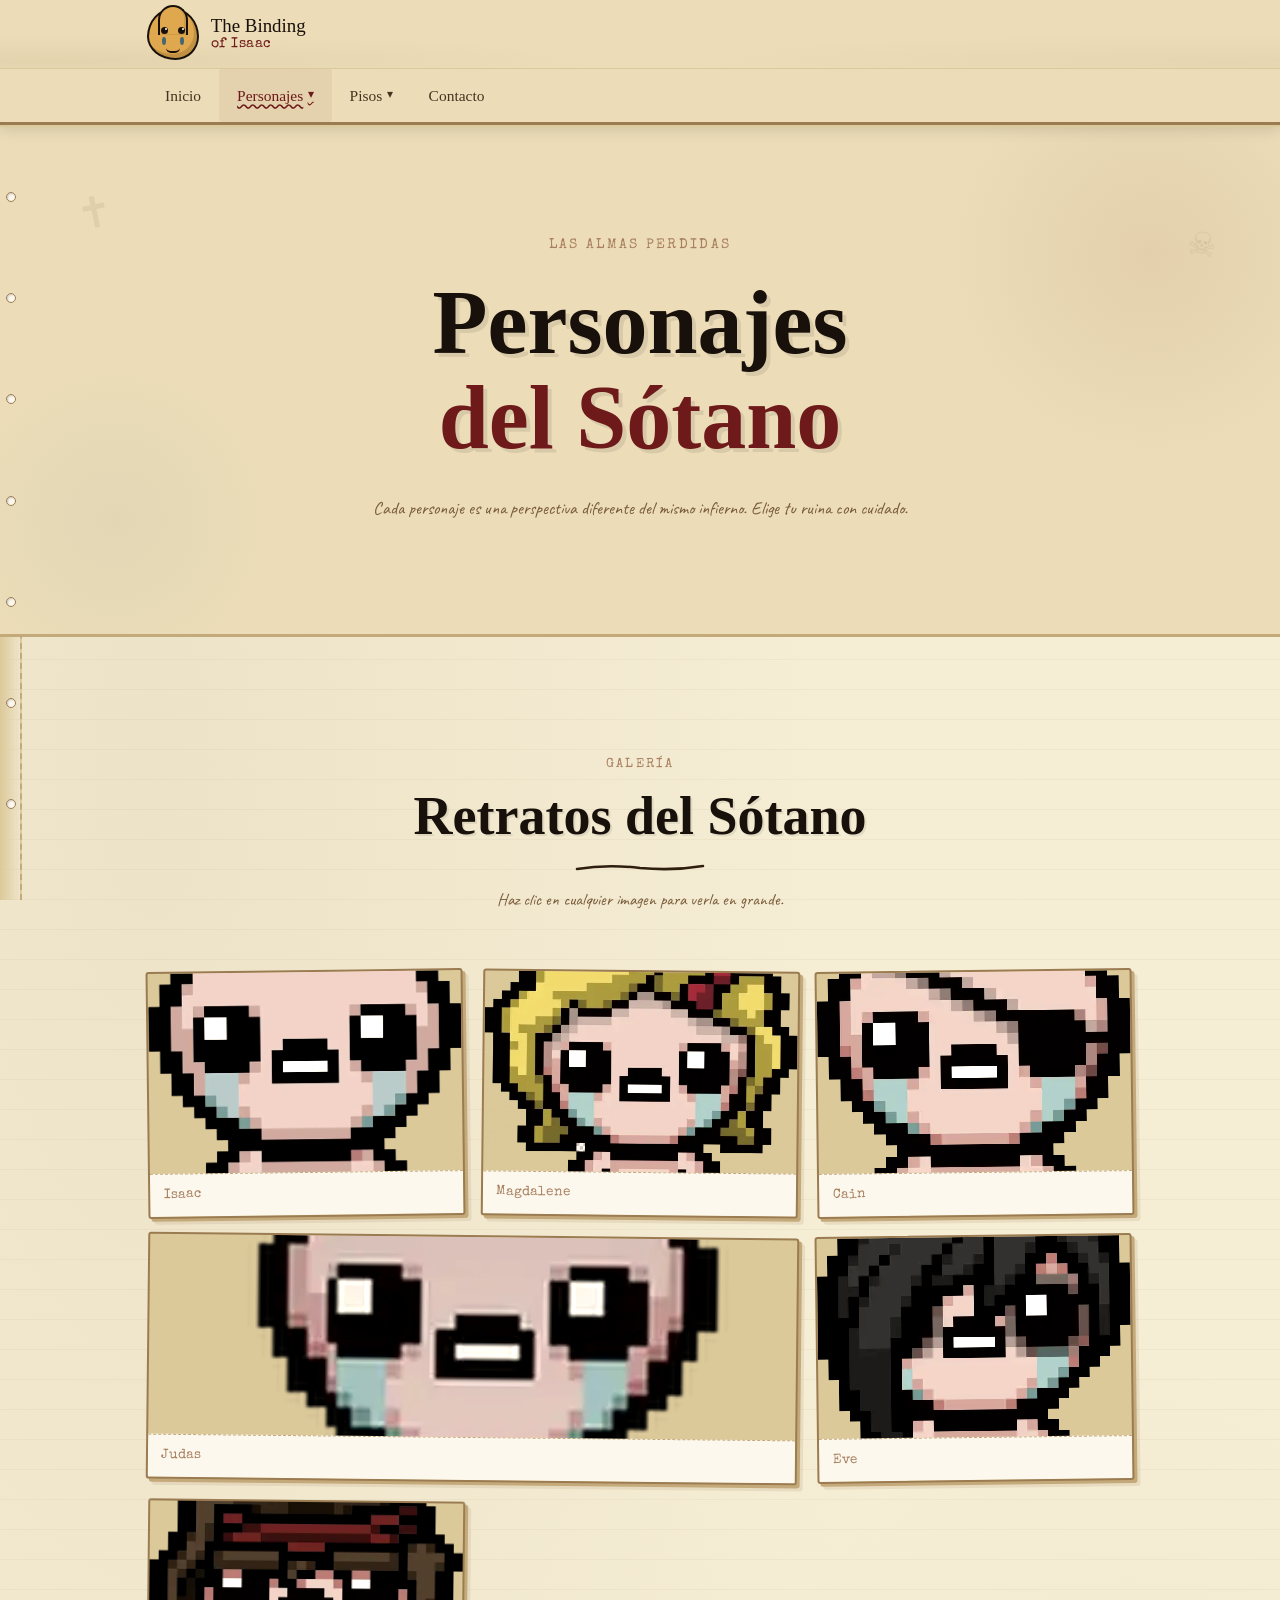
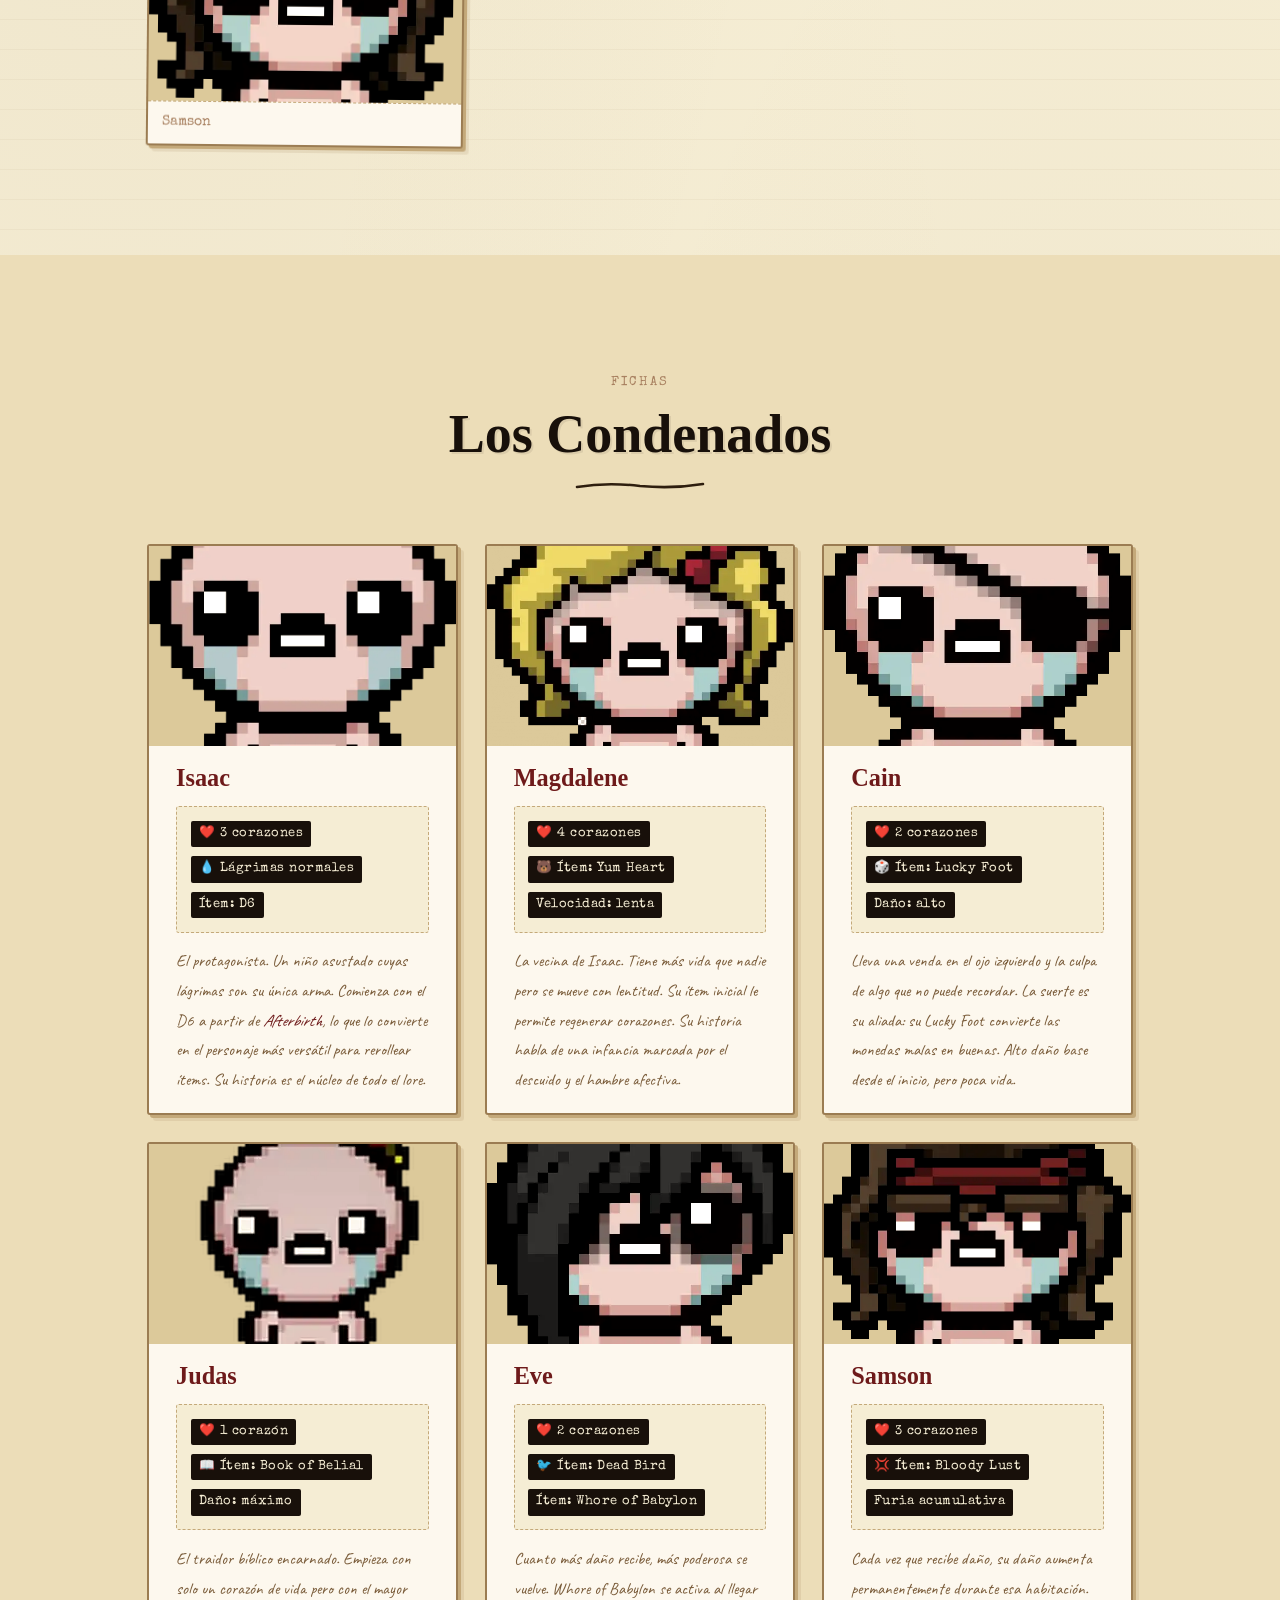
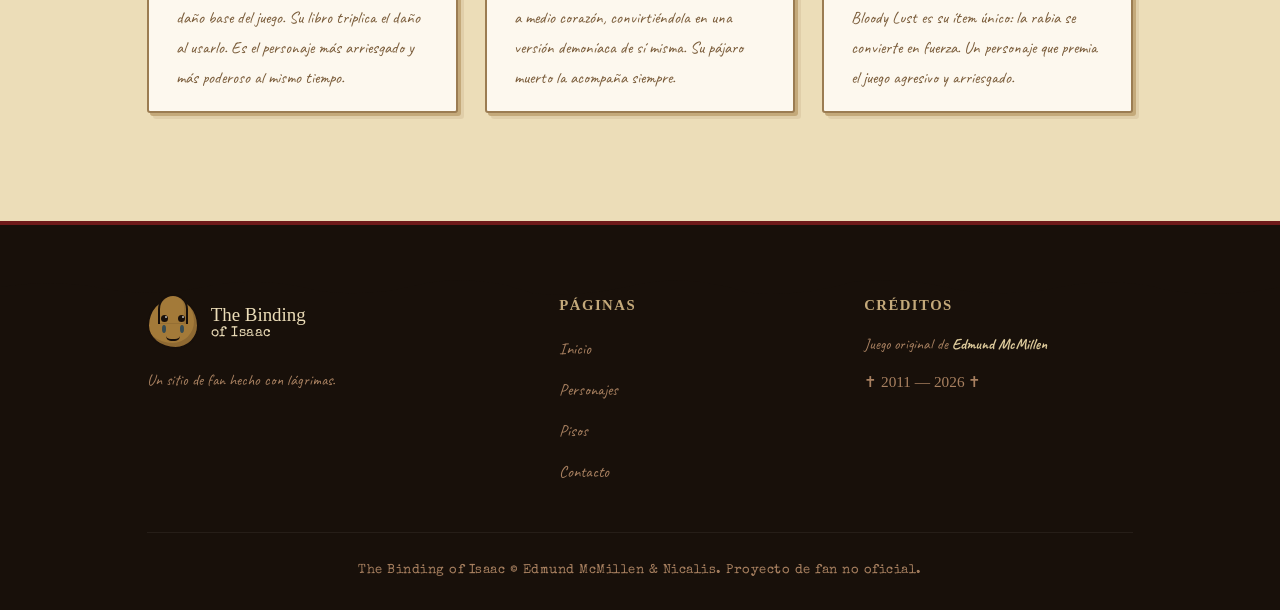
==== commit 8cea9ec9: "Ahora se ve el issac en el piso del sotano" ====
--- a/PJS.html
+++ b/PJS.html
@@ -153,7 +153,7 @@
 
       <div class="gallery-grid">
         <figure class="gal-item">
-          <a href="#lb-isaac" aria-label="Ver retrato de Isaac"><img src="imgns/isaac" alt="Isaac llorando en el sótano" loading="lazy" /></a>
+          <a href="#lb-isaac" aria-label="Ver retrato de Isaac"><img src="imgns/isaac.webp" alt="Isaac llorando en el sótano" loading="lazy" /></a>
           <figcaption>Isaac</figcaption>
         </figure>
         <figure class="gal-item">
